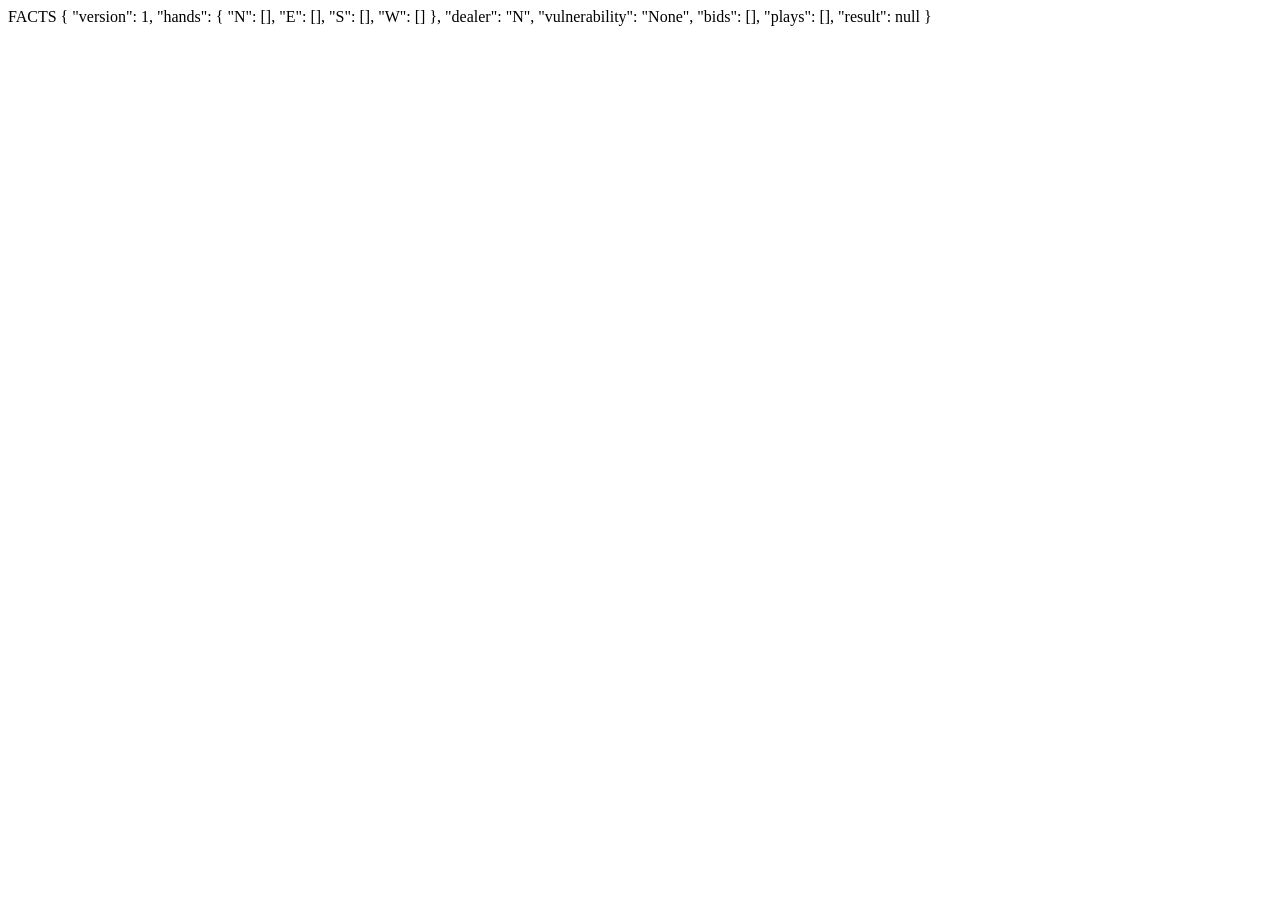
==== galds/index.html @ 11b77d3e "Update index.html" ====
<!-- galds/index.html
=========================================================
 GALDS

 Jaunā bridža programmas darba versija.

 Uzdevums:
 - parāda 4 paneļus: virsrakstu, pogas, galdu, protokolu;
 - ielādē jauno common kodu;
 - nesatur pašu spēles loģiku HTML failā.

 2026-07-01
=========================================================
-->

<!doctype html>
<html>
<head>
  <meta charset="utf-8">
  <title>GALDS</title>
  <link rel="stylesheet" href="../common/style.css">
</head>

<body>

<div id="titlePanel"></div>
<div id="buttonPanel"></div>
<div id="tablePanel"></div>
<div id="logPanel"></div>

<script src="../common/facts.js"></script>
<script src="../common/cards.js"></script>
<script src="../common/utils.js"></script>
<script src="../common/buttonPanel.js"></script>
<script src="../common/render.js"></script>
<script src="../common/app.js"></script>

</body>
</html>
---- common/style.css ----
/* common/style.css */
/* Kopējie stili bridža projektam */
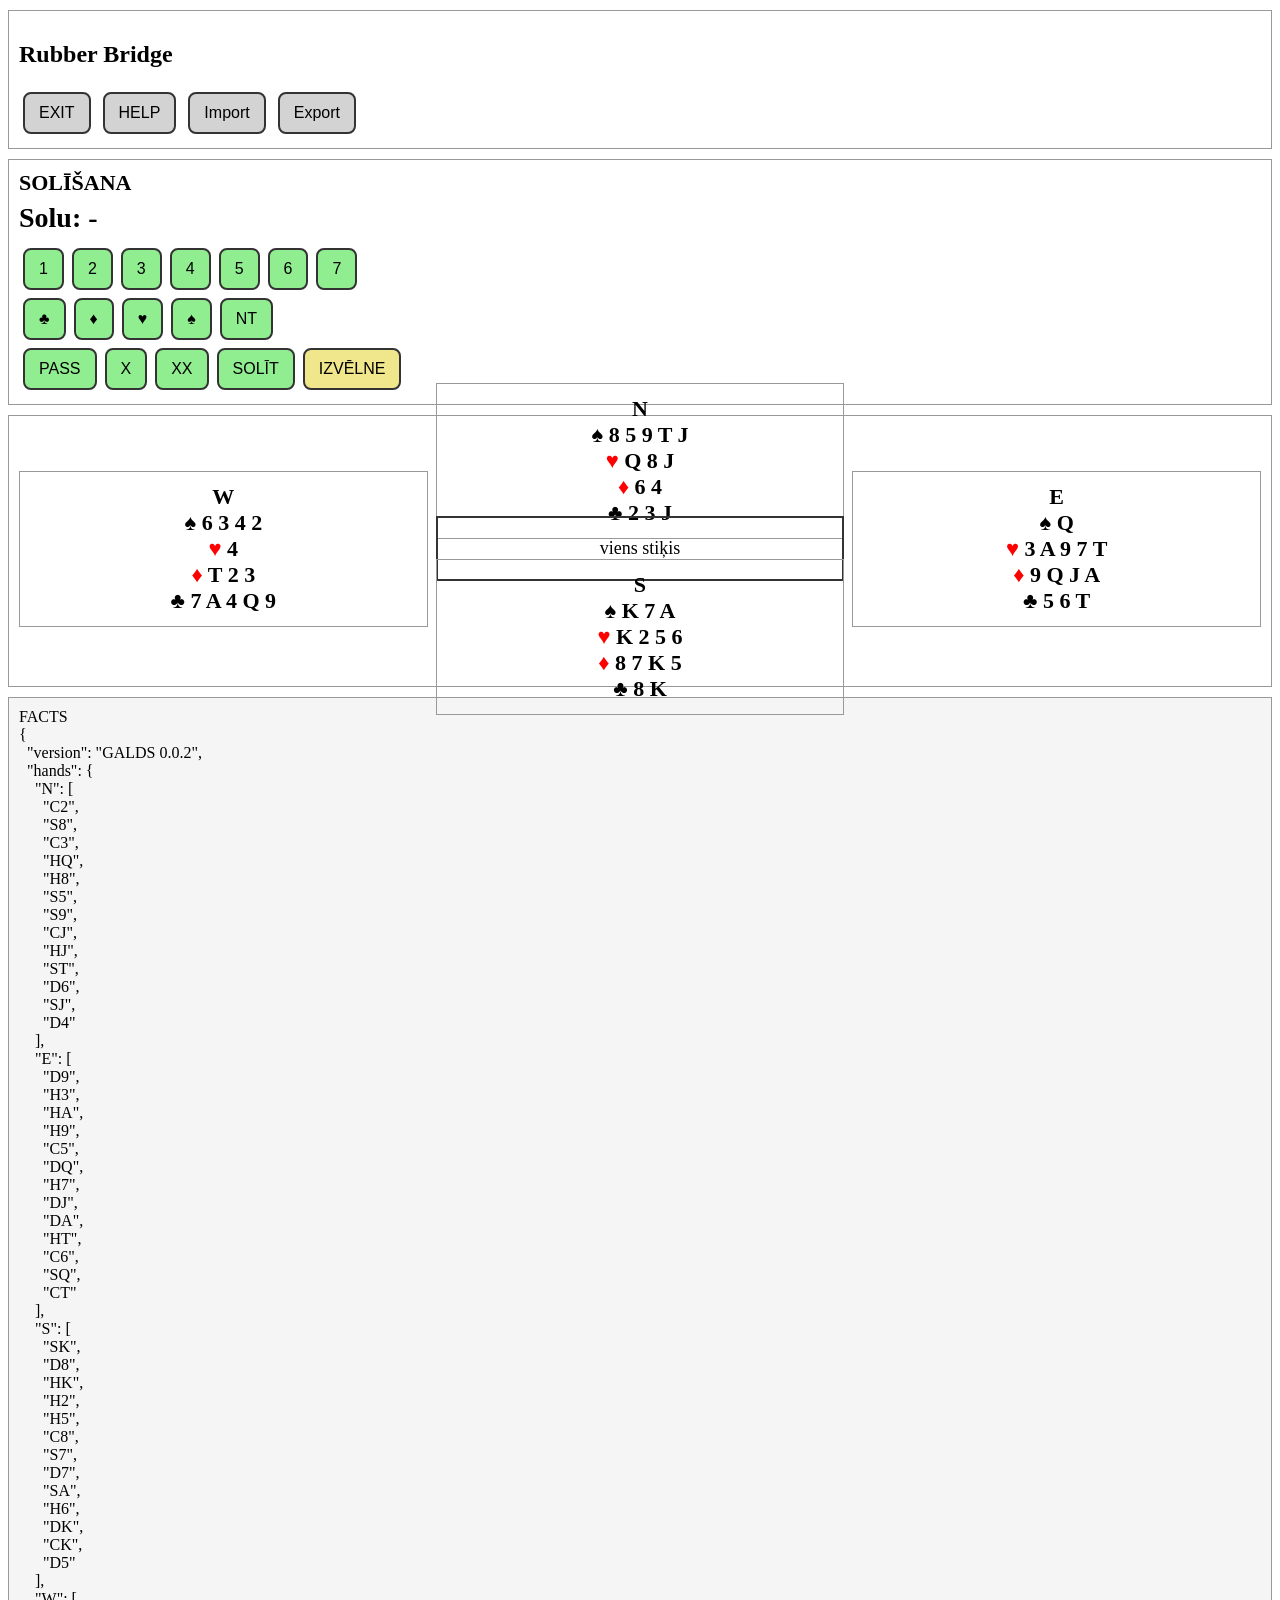
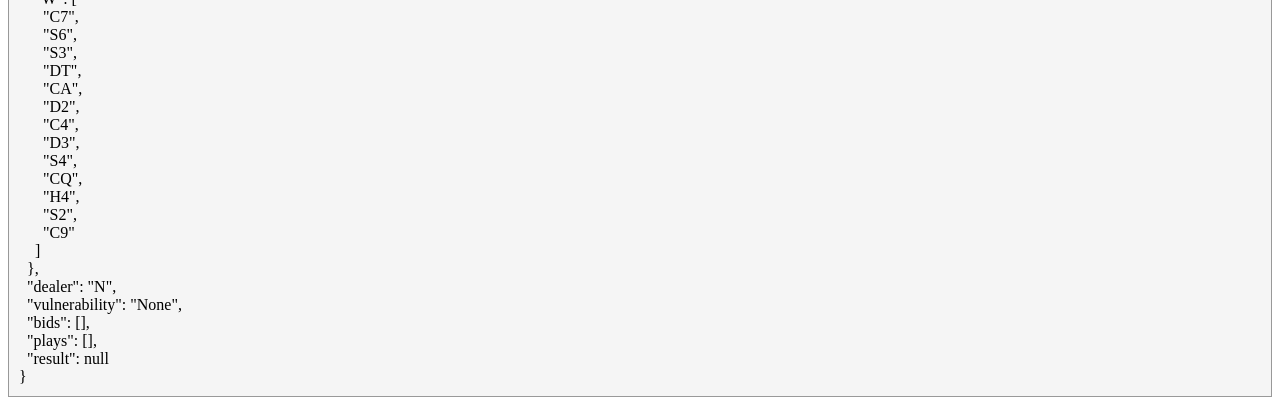
==== commit 005bb7ae: "Add additional script tags for derived, rules, and actions" ====
--- a/galds/index.html
+++ b/galds/index.html
@@ -9,7 +9,7 @@
  - ielādē jauno common kodu;
  - nesatur pašu spēles loģiku HTML failā.
 
- 2026-07-01
+ ok.   2026-07-01
 =========================================================
 -->
 
@@ -29,10 +29,17 @@
 <div id="logPanel"></div>
 
 <script src="../common/facts.js"></script>
+<script src="../common/utils.js"></script>
+<script src="../common/buttons.js"></script>
+
 <script src="../common/cards.js"></script>
-<script src="../common/utils.js"></script>
+<script src="../common/render.js"></script>
 <script src="../common/buttonPanel.js"></script>
-<script src="../common/render.js"></script>
+
+<script src="../common/derived.js"></script>
+<script src="../common/rules.js"></script>
+<script src="../common/actions.js"></script>
+ 
 <script src="../common/app.js"></script>
 
 </body>
--- a/common/style.css
+++ b/common/style.css
@@ -1,2 +1,124 @@
-/* common/style.css */
+/* common/style.css
+
+   Kopējais programmas izskats.
+   Pogu, logu, galda, teksta un krāsu noformējums.
+   Šeit nav spēles loģikas — tikai vizuālais izskats.
+*/
+=========================================================
+Kopējie stili.
+
+Uzdevums:
+- pogu izskats;
+- četru paneļu izskats;
+- vēlāk te būs arī bridža galda noformējums.
+=========================================================
+*/
+
+body {
+  font-family: Arial, sans-serif;
+  margin: 10px;
+}
+
+
 /* Kopējie stili bridža projektam */
+.poga {
+  border: 2px solid #333;
+  border-radius: 8px;
+  padding: 10px 14px;
+  margin: 4px;
+  font-size: 16px;
+  cursor: pointer;
+}
+
+.poga-zala { background-color: lightgreen; }
+.poga-dzeltena { background-color: khaki; }
+.poga-sarkana { background-color: lightcoral; }
+.poga-peleka {
+  background-color: lightgray;
+  cursor: not-allowed;
+}
+/* ---------- Paneļi ---------- */
+
+#titlePanel,
+#buttonPanel,
+#tablePanel,
+#logPanel {
+  margin-top: 10px;
+  padding: 10px;
+  border: 1px solid #999;
+}
+
+#tablePanel {
+  min-height: 250px;
+}
+
+#logPanel {
+  background: #f5f5f5;
+  white-space: pre-wrap;
+}
+/* --- Tas nozīmē: datorā paliek kā ir, bet šaurā ekrānā pogas un teksts kļūst lielāki --- */
+@media (max-width: 700px) {
+  body {
+    font-size: 20px;
+    margin: 6px;
+  }
+
+  .poga {
+    font-size: 22px;
+    padding: 14px 18px;
+    margin: 6px;
+  }
+
+  #titlePanel,
+  #buttonPanel,
+  #tablePanel,
+  #logPanel {
+    padding: 12px;
+    margin-top: 8px;
+  }
+
+  #logPanel {
+    font-size: 14px;
+  }
+}
+.bridge-table {
+  display: grid;
+  grid-template-columns: 1fr 1fr 1fr;
+  grid-template-rows: 70px 90px 70px;
+  gap: 8px;
+  text-align: center;
+  align-items: center;
+}
+
+.seat {
+  border: 1px solid #999;
+  padding: 12px;
+  font-size: 22px;
+  font-weight: bold;
+}
+
+.trick {
+  border: 2px solid #333;
+  padding: 20px;
+  font-size: 18px;
+}
+
+/* kāršu krāsas */
+.suit-red {
+  color: red;
+}
+
+.suit-black {
+  color: black;
+}
+
+.button-status {
+    font-size: 28px;
+    font-weight: bold;
+    margin-bottom: 10px;
+}
+.button-panel-title {
+  font-size: 22px;
+  font-weight: bold;
+  margin-bottom: 6px;
+}
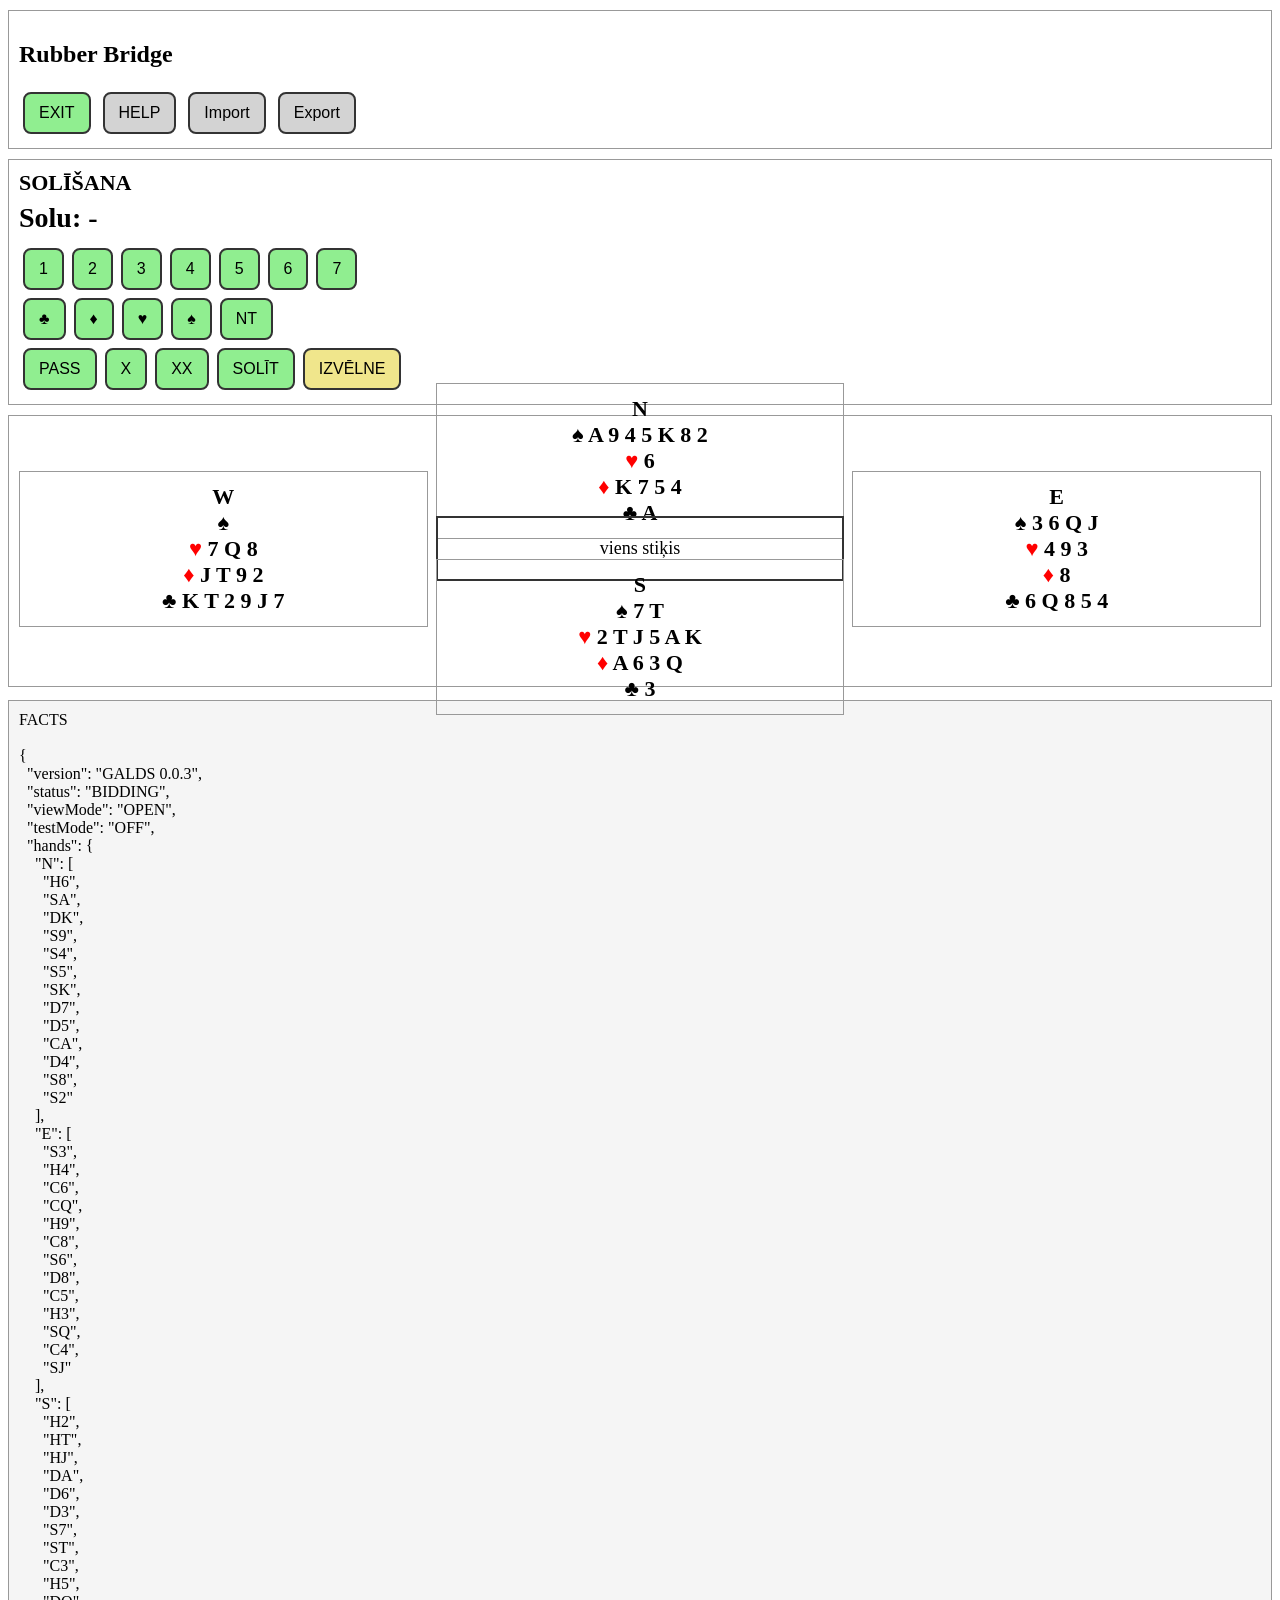
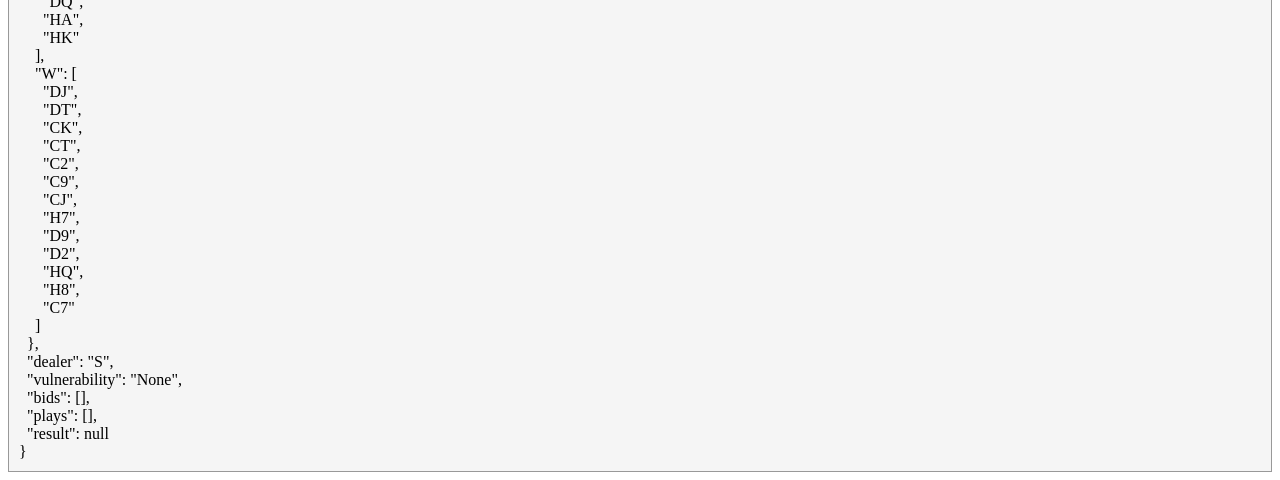
==== commit 450c1e48: "Add protocolPanel div to index.html" ====
--- a/galds/index.html
+++ b/galds/index.html
@@ -26,6 +26,7 @@
 <div id="titlePanel"></div>
 <div id="buttonPanel"></div>
 <div id="tablePanel"></div>
+<pre id="protocolPanel"></pre>
 <div id="logPanel"></div>
 
 <script src="../common/facts.js"></script>
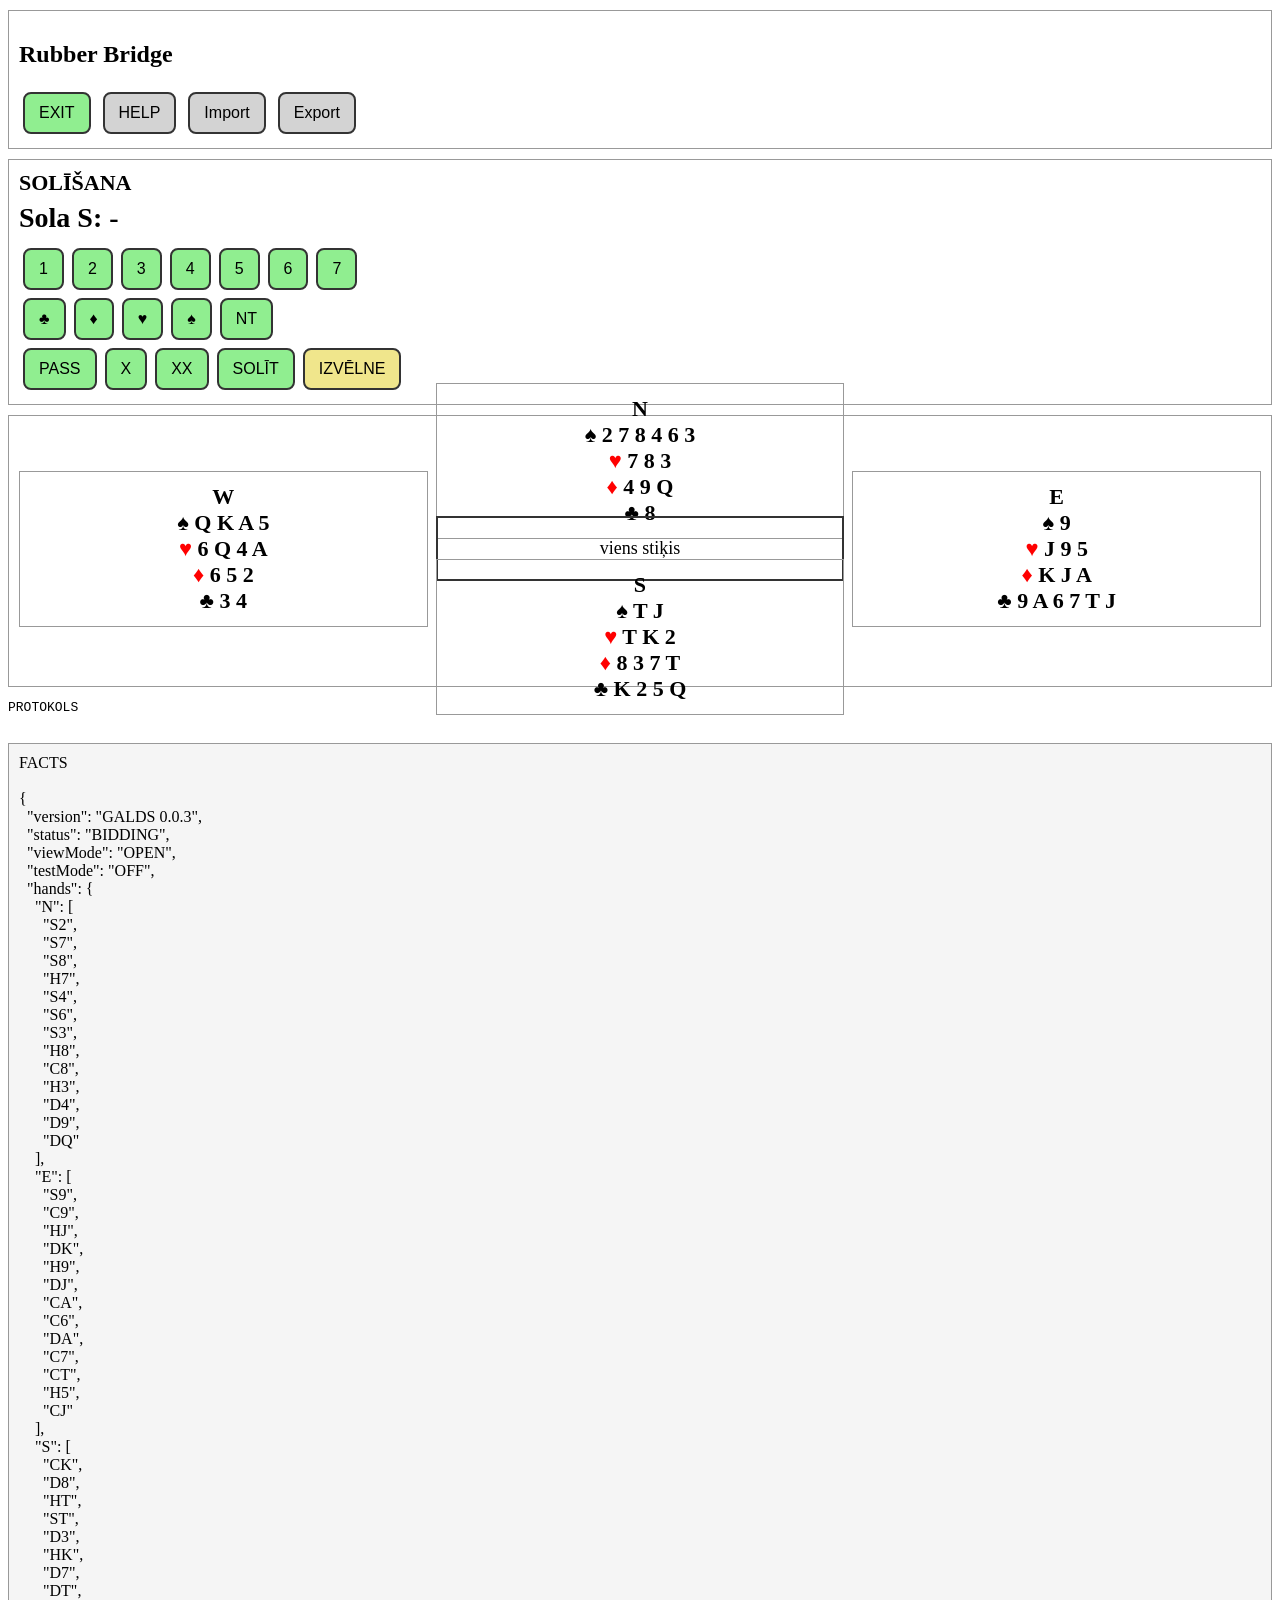
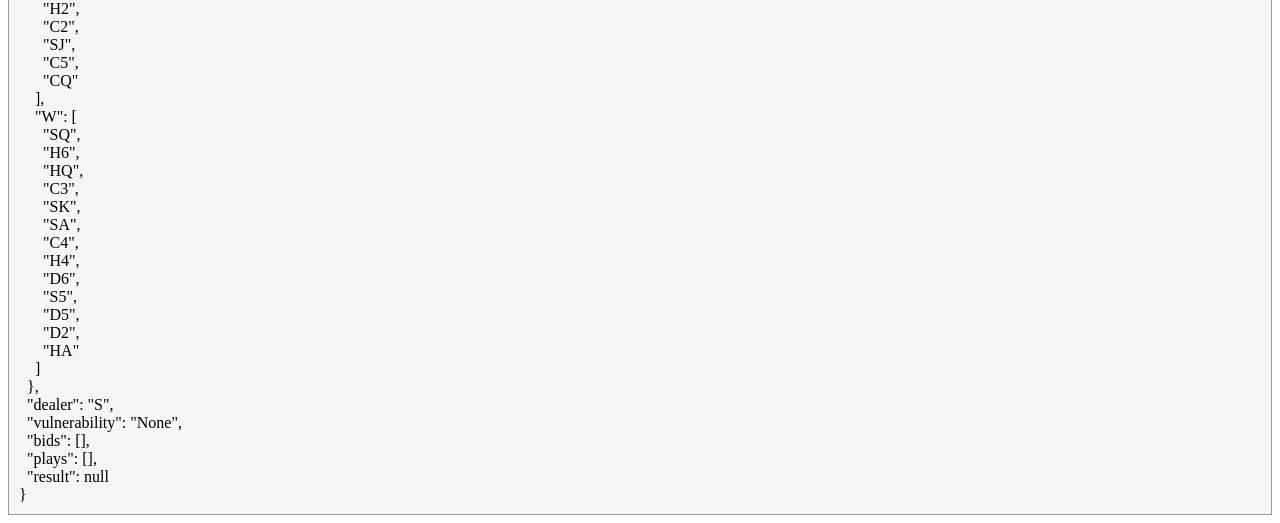
==== commit fed7047a: "Add messagePanel div to index.html" ====
--- a/galds/index.html
+++ b/galds/index.html
@@ -25,6 +25,7 @@
 
 <div id="titlePanel"></div>
 <div id="buttonPanel"></div>
+<div id="messagePanel"></div>
 <div id="tablePanel"></div>
 <pre id="protocolPanel"></pre>
 <div id="logPanel"></div>
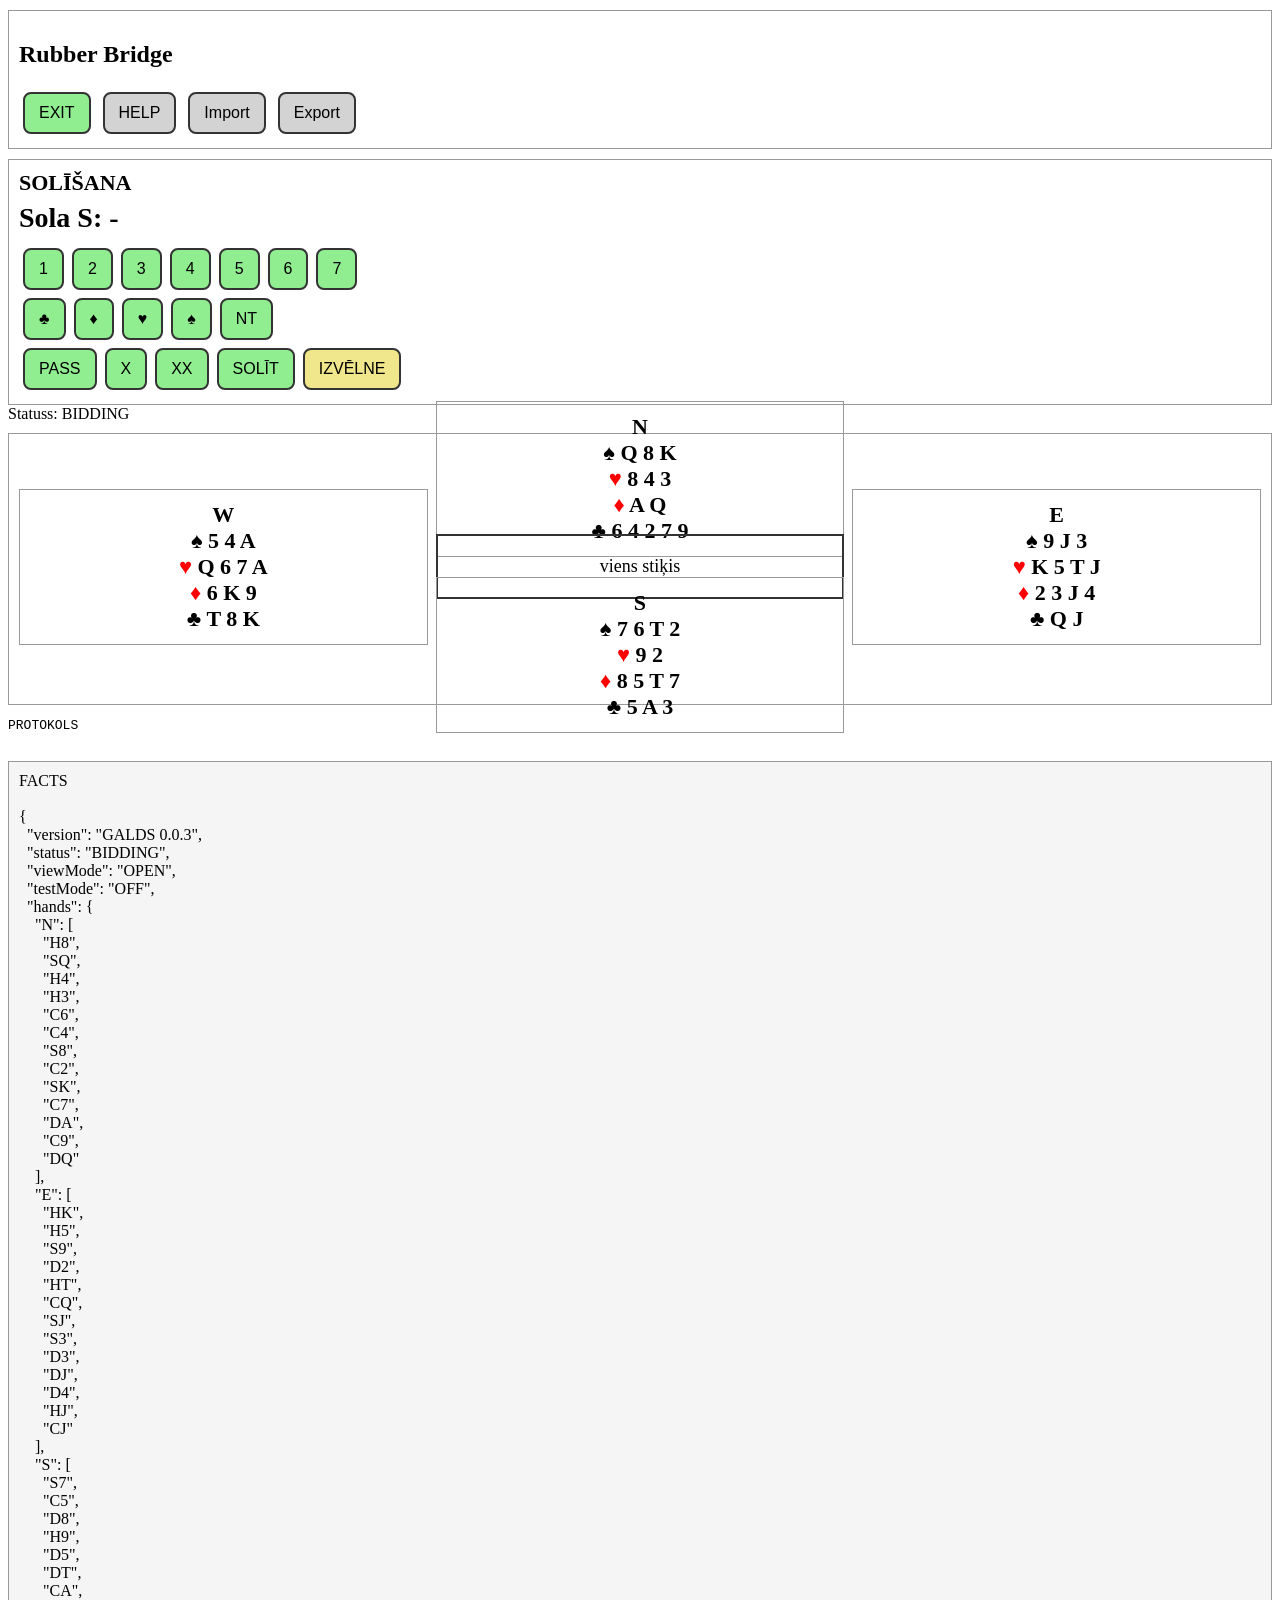
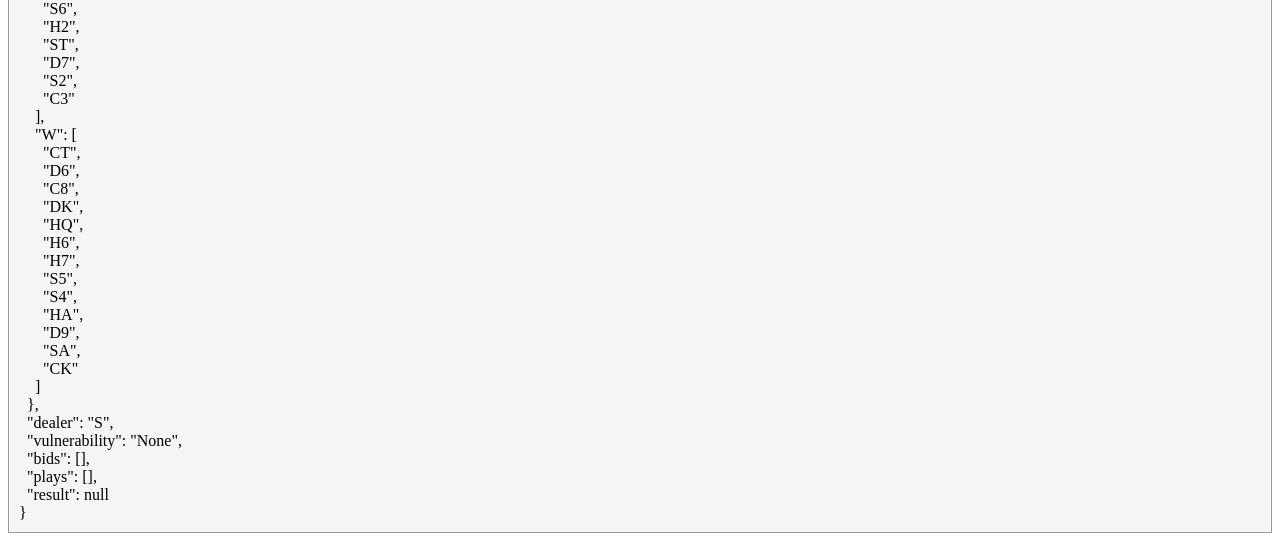
==== commit 76c61da4: "Update index.html" ====
--- a/galds/index.html
+++ b/galds/index.html
@@ -39,6 +39,9 @@
 <script src="../common/buttonPanel.js"></script>
 
 <script src="../common/derived.js"></script>
+
+<script src="../common/gameState.js"></script>
+ 
 <script src="../common/rules.js"></script>
 <script src="../common/actions.js"></script>
  
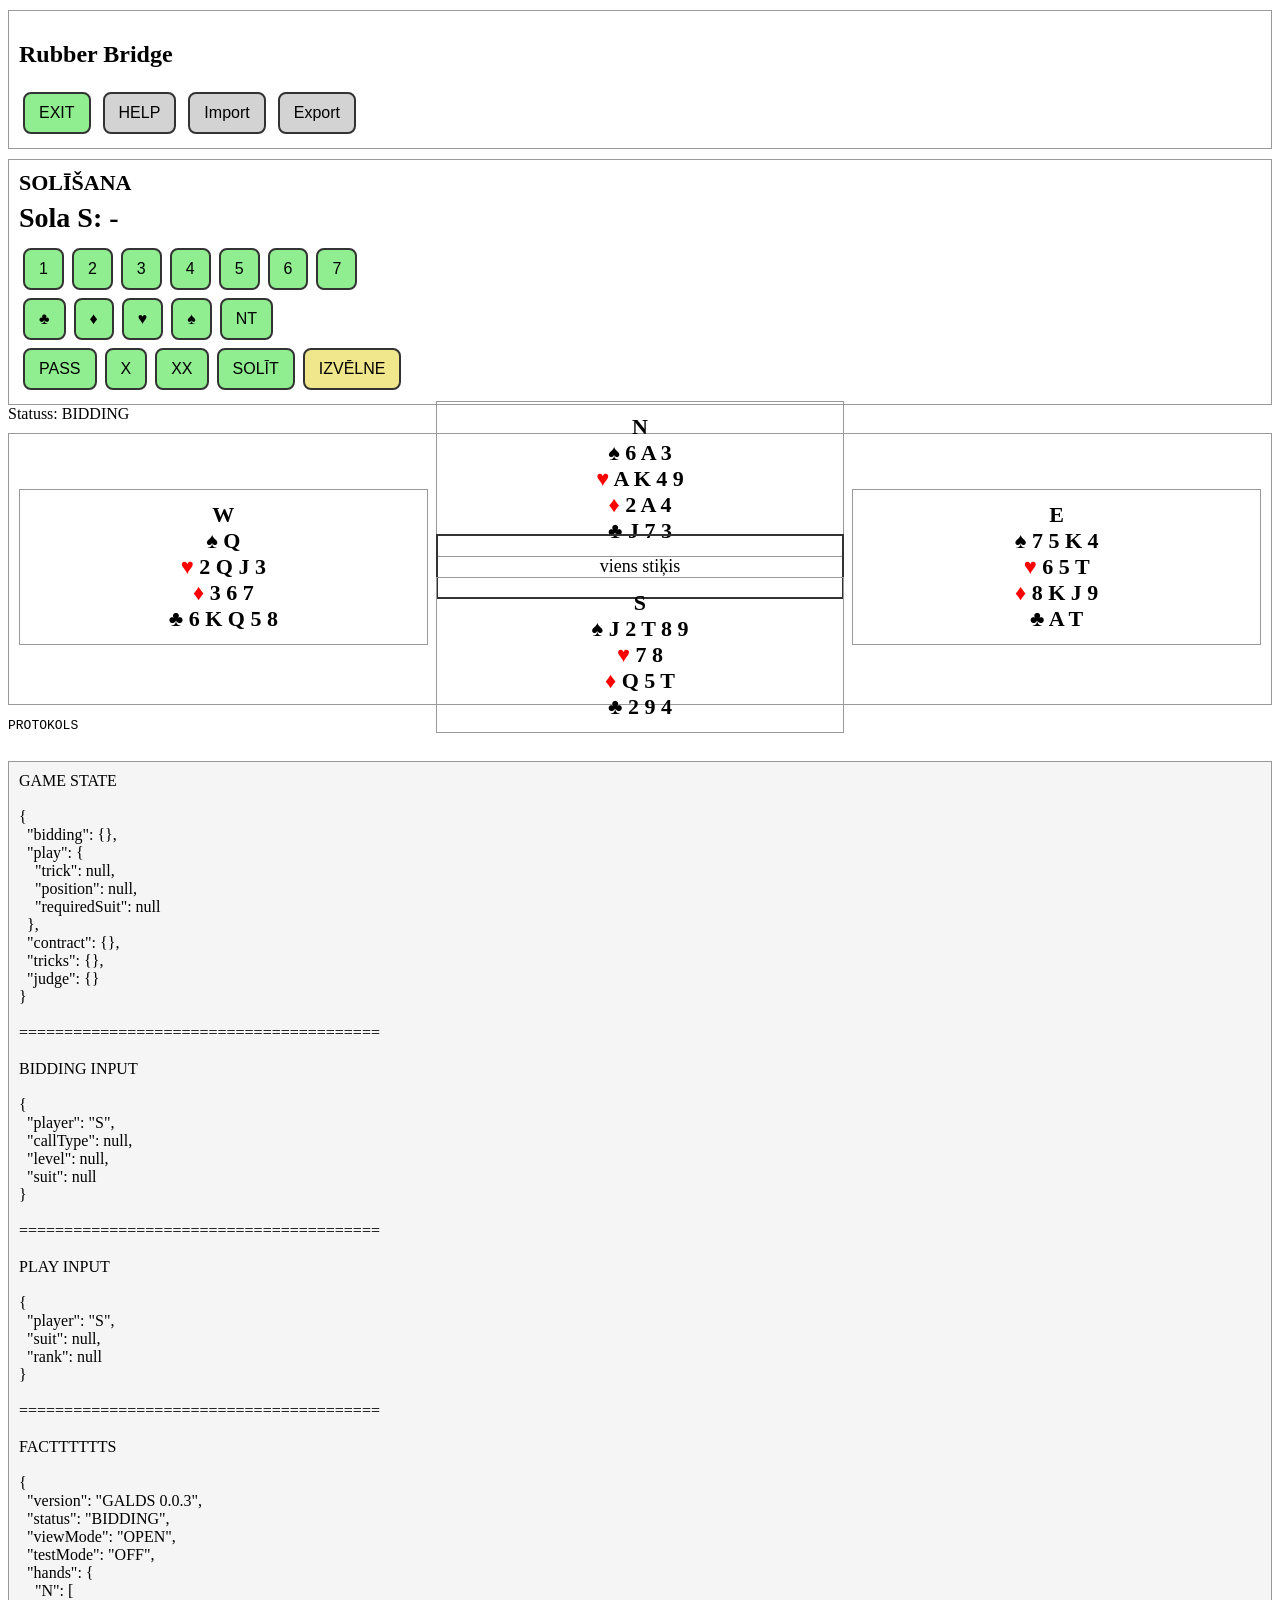
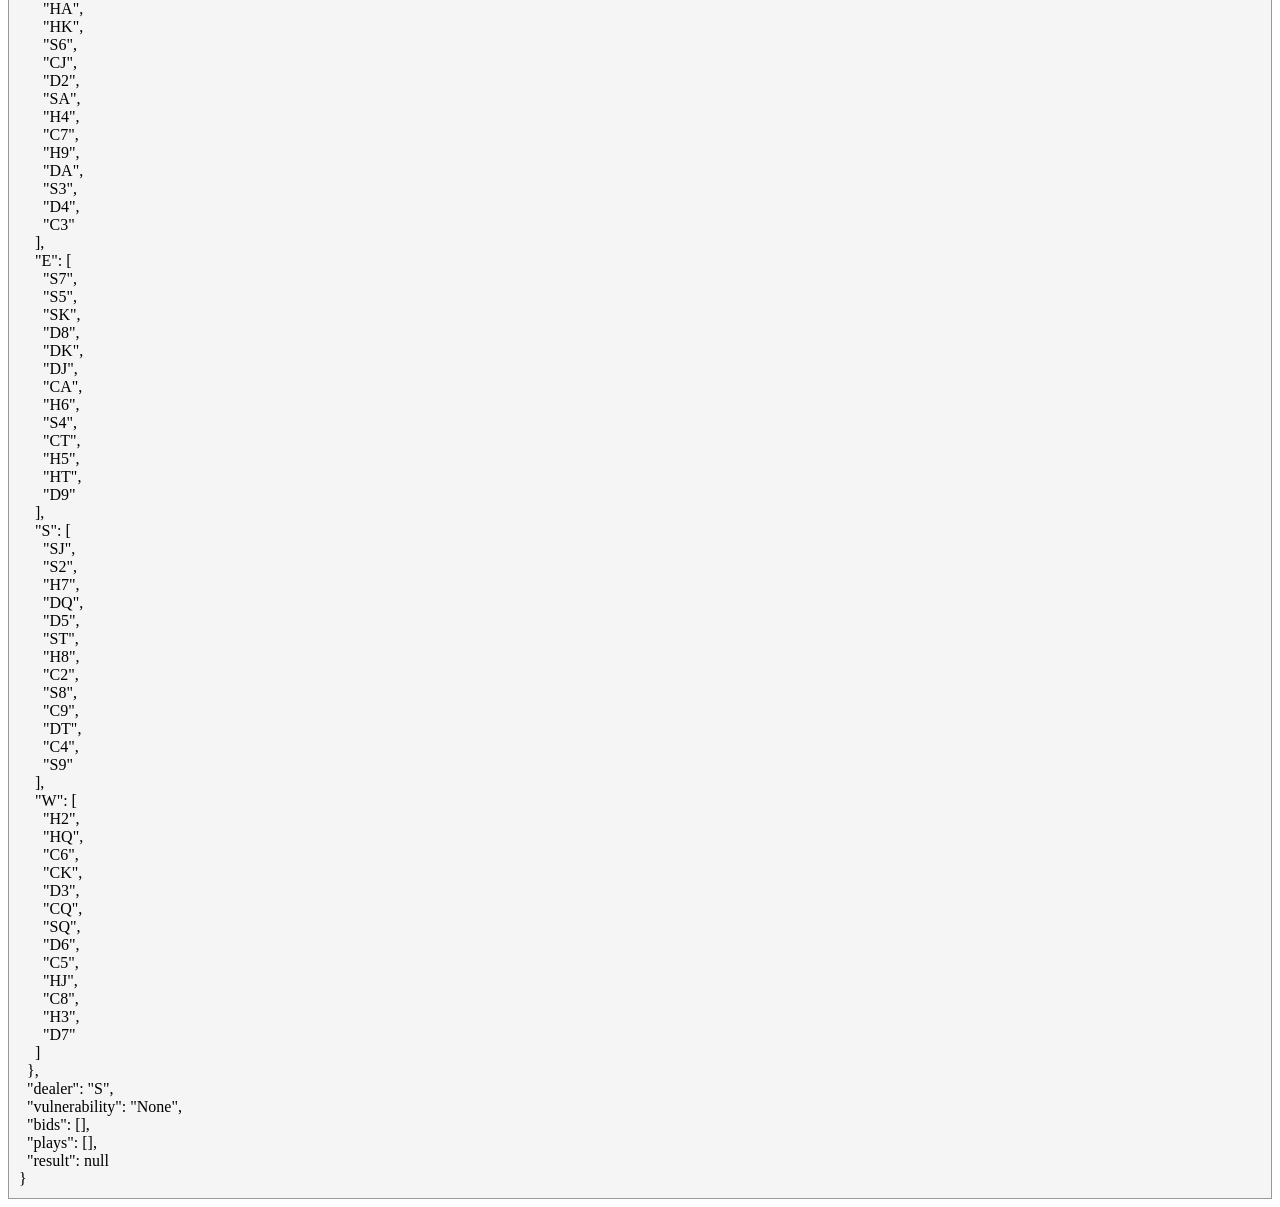
==== commit 866175d0: "Remove derived.js script reference Removed the derived.js script from index.html" ====
--- a/galds/index.html
+++ b/galds/index.html
@@ -38,8 +38,6 @@
 <script src="../common/render.js"></script>
 <script src="../common/buttonPanel.js"></script>
 
-<script src="../common/derived.js"></script>
-
 <script src="../common/gameState.js"></script>
  
 <script src="../common/rules.js"></script>
